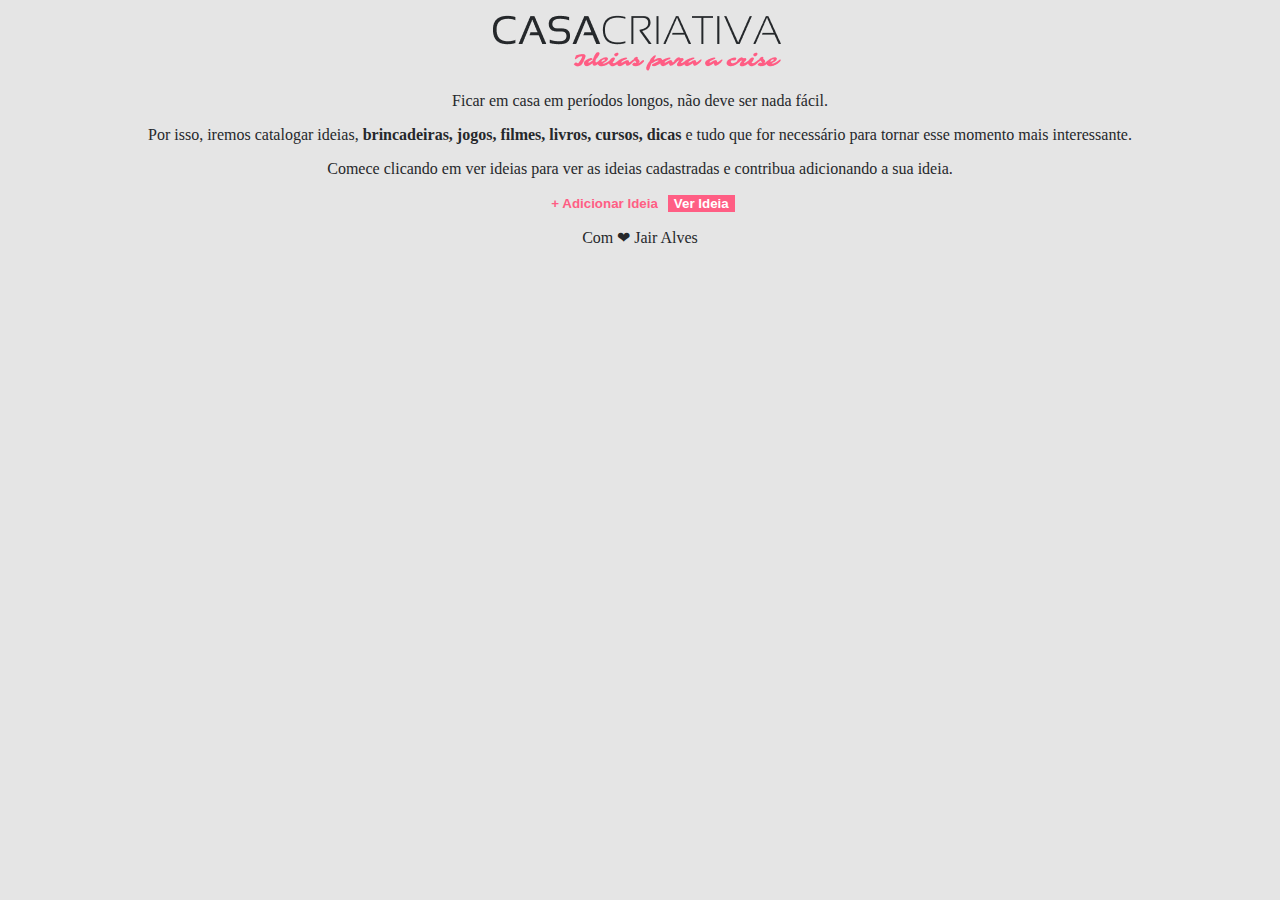
==== index.html @ f2580bc7 "1° Aula do WorkShop para Iniciantes da RocketSeat (Aprendi Novo: .toggle(<nomeDaClasseCriada>))" ====
<!DOCTYPE html>
<html lang="pt-br">
<head>
    <meta charset="UTF-8">
    <meta name="viewport" content="width=device-width, initial-scale=1.0">
    <title>Casa Criativa</title>
    <style>

        body {
            background: #e5e5e5;
            color: #25282B;
            text-align: center;
        }

        button {
            border: none;
            font-weight: bolder;
            background: none;
            color: #ff5e84;
        }

        .fat{
            color: white;
            background-color: #ff5e84;
        }


        #footer a {
            color: #25282b;
            text-decoration: none;
        }

        .hide{
            display: none;
        }
        
    </style>
</head>
<body>
    <img src="img/27pdZLL - Imgur.png" alt="LogoMarca" title="LogoMarca">
    
    <p>
        Ficar em casa em períodos longos, não deve ser nada fácil.
    </p>

    <p>
        Por isso, iremos catalogar ideias, <strong>brincadeiras, jogos, filmes,
        livros, cursos, dicas</strong> e tudo que for necessário para tornar
        esse momento mais interessante.
    </p>

    <p>
        Comece clicando em <span>ver ideias</span> para ver as ideias
        cadastradas e contribua <span>adicionando a sua ideia.</span>
    </p>

    <button>+ Adicionar Ideia</button>
    <button class="fat">Ver Ideia</button>

    <p id="footer">Com ❤ <a href="https://www.facebook.com/jair.alves.3323">Jair Alves</a></p>

    <script>
        document.querySelector('button .fat');
        document.addEventListener('click', function(){
            document.querySelector('#footer').classList.toggle("hide")

        })




    </script>
</body>
</html>
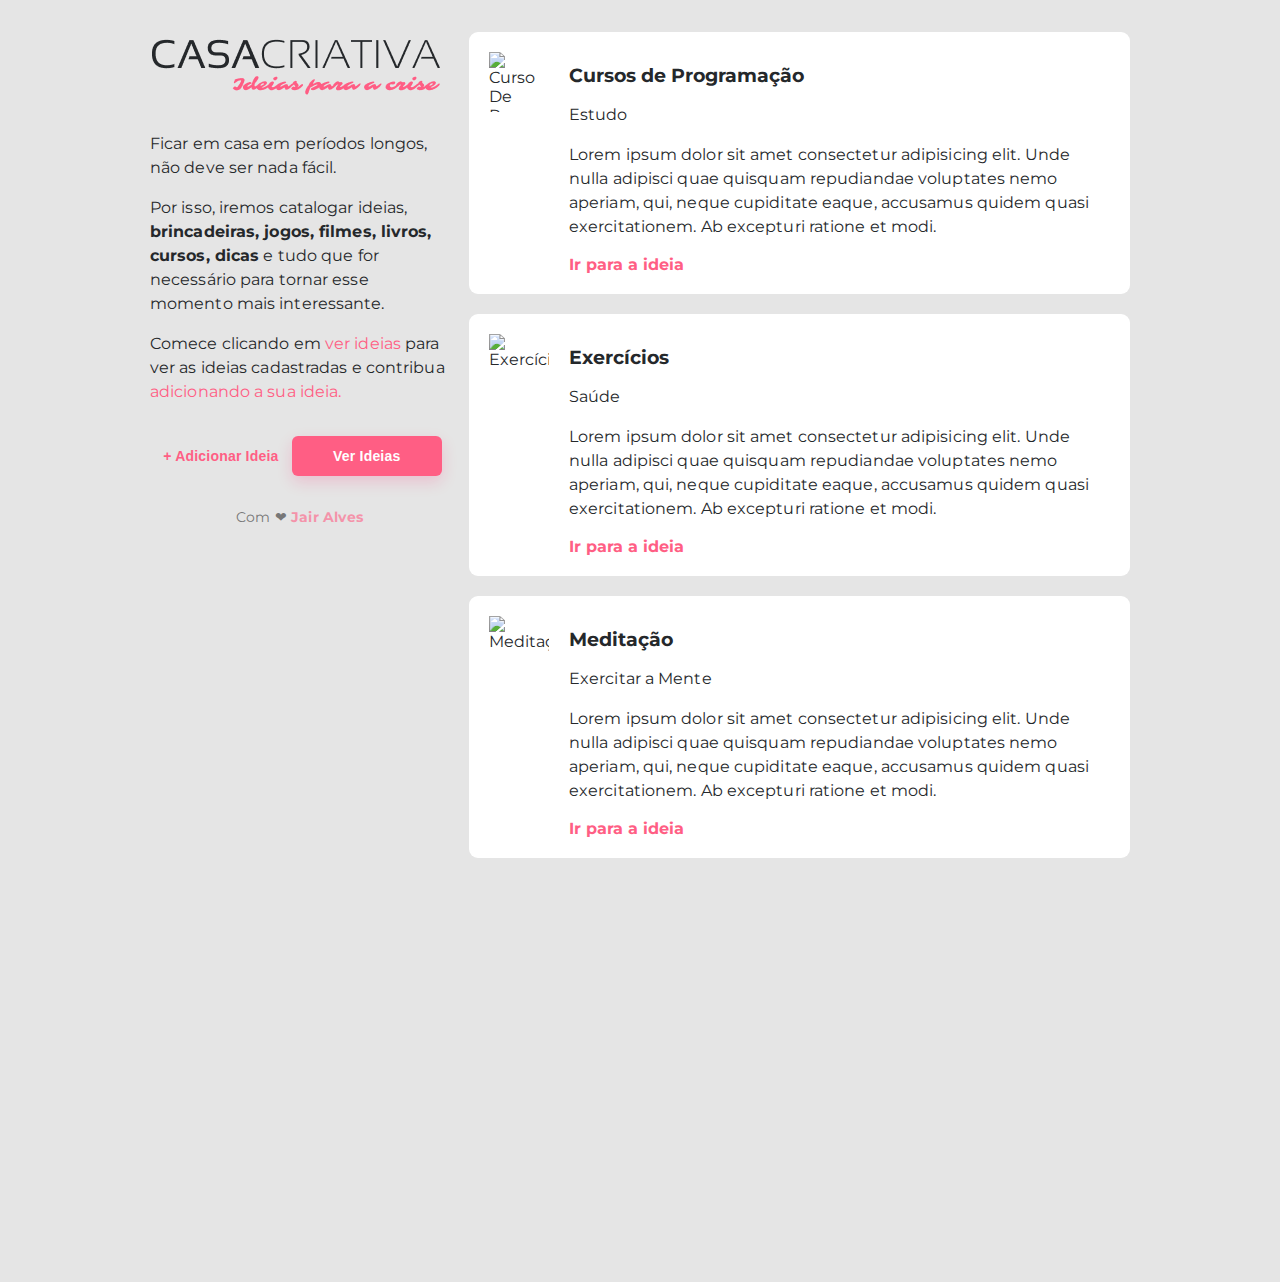
==== commit 502e1518: "Dia 2 - Workshop RocketSeat" ====
--- a/index.html
+++ b/index.html
@@ -4,71 +4,145 @@
     <meta charset="UTF-8">
     <meta name="viewport" content="width=device-width, initial-scale=1.0">
     <title>Casa Criativa</title>
-    <style>
+    <link href="https://fonts.googleapis.com/css?family=Montserrat:300,400,700,900&display=swap" rel="stylesheet">
+    <link rel="stylesheet" href="css/style.css">
+</head>
+<body>
+    <div id="container">
+        
+        <section id="intro">
+            
+            <header>
+                
+                <img src="img/Logo.png" alt="LogoMarca">
+            
+            </header>
+            
+            <main>
+                <p>
+                    Ficar em casa em períodos longos, não deve ser nada fácil.
+                </p>
+    
+                <p>
+                    Por isso, iremos catalogar ideias, <strong>brincadeiras, jogos, filmes,
+                    livros, cursos, dicas</strong> e tudo que for necessário para tornar
+                    esse momento mais interessante.
+                </p>
+    
+                <p>
+                    Comece clicando em <span class="destaque">ver ideias</span> para ver as ideias
+                    cadastradas e contribua <span class="destaque">adicionando a sua ideia.</span>
+                </p>
+            </main>
 
-        body {
-            background: #e5e5e5;
-            color: #25282B;
-            text-align: center;
-        }
+            <section id="buttons">
+                <button onclick="onOff()">+ Adicionar Ideia</button>
+                <button class="fat">Ver Ideias</button>
+            </section>
+            
+            <footer>Com ❤ <a href="https://www.facebook.com/jair.alves.3323">Jair Alves</a></footer>
 
-        button {
-            border: none;
-            font-weight: bolder;
-            background: none;
-            color: #ff5e84;
-        }
-
-        .fat{
-            color: white;
-            background-color: #ff5e84;
-        }
+        </section>
 
 
-        #footer a {
-            color: #25282b;
-            text-decoration: none;
-        }
+        <section id="last-ideas">
+            <div class="idea">
+                <img
+                 src="https://image.flaticon.com/icons/svg/2729/2729007.svg"
+                 alt="Curso De Programação">
 
-        .hide{
-            display: none;
-        }
-        
-    </style>
-</head>
-<body>
-    <img src="img/27pdZLL - Imgur.png" alt="LogoMarca" title="LogoMarca">
+                 <div class="content">
+                     <h3>Cursos de Programação</h3>
+                     <p>Estudo</p>
+                     <div class="description">
+                        Lorem ipsum dolor sit amet consectetur adipisicing elit. Unde nulla adipisci quae quisquam repudiandae 
+                        voluptates nemo aperiam, qui, neque cupiditate eaque, accusamus quidem quasi exercitationem. 
+                        Ab excepturi ratione et modi.
+                     </div>
+                     
+                     <a href="#">Ir para a ideia</a>
+                 </div>
+                 
+            </div>
+
+            <div class="idea">
+                <img
+                 src="https://image.flaticon.com/icons/svg/2729/2729005.svg"
+                 alt="Exercícios">
+
+                 <div class="content">
+                     <h3>Exercícios</h3>
+                     <p>Saúde</p>
+                     <div class="description">
+                        Lorem ipsum dolor sit amet consectetur adipisicing elit. Unde nulla adipisci quae quisquam repudiandae 
+                        voluptates nemo aperiam, qui, neque cupiditate eaque, accusamus quidem quasi exercitationem. 
+                        Ab excepturi ratione et modi.
+                     </div>
+                     
+                     <a href="#">Ir para a ideia</a>
+                 </div>
+                 
+            </div>
+
+            <div class="idea">
+                <img
+                 src="https://image.flaticon.com/icons/svg/2729/2729027.svg"
+                 alt="Meditação">
+
+                 <div class="content">
+                     <h3>Meditação</h3>
+                     <p>Exercitar a Mente</p>
+                     <div class="description">
+                        Lorem ipsum dolor sit amet consectetur adipisicing elit. Unde nulla adipisci quae quisquam repudiandae 
+                        voluptates nemo aperiam, qui, neque cupiditate eaque, accusamus quidem quasi exercitationem. 
+                        Ab excepturi ratione et modi.
+                     </div>
+                     
+                     <a href="#">Ir para a ideia</a>
+                 </div>
+                 
+        </section>
+
+    </div>
+
+    <!-- Modal -->
+
+    <div id="modal" class="hide">
+        <div class="content">
+            <h1>Nova Ideia</h1>
+            <form action="">
+                <div class="input-wraper">
+                    <label for="title">Título da ideia</label>
+                    <input type="text" name="title">
+                </div>
+            
+                <div class="input-wraper">
+                    <label for="category">Categoria</label>
+                    <input type="text" name="category">
+                </div>
+            
+                <div class="input-wraper">
+                    <label for="image">Link da imagem</label>
+                    <input type="url" name="image">
+                </div>
+            
+                <div class="input-wraper">
+                    <label for="description">Descrição</label>
+                    <textarea name="description" cols="30" rows="10"></textarea>
+                </div>
+            
+                <div class="input-wraper">
+                    <label for="link">Link da Imagem</label>
+                    <input type="url" name="link">
+                </div>
+            
+                <button>Salvar</button>
+                <a href="#" onclick="onOff()">X</a>
+            </form>
+            
+            </div>
     
-    <p>
-        Ficar em casa em períodos longos, não deve ser nada fácil.
-    </p>
-
-    <p>
-        Por isso, iremos catalogar ideias, <strong>brincadeiras, jogos, filmes,
-        livros, cursos, dicas</strong> e tudo que for necessário para tornar
-        esse momento mais interessante.
-    </p>
-
-    <p>
-        Comece clicando em <span>ver ideias</span> para ver as ideias
-        cadastradas e contribua <span>adicionando a sua ideia.</span>
-    </p>
-
-    <button>+ Adicionar Ideia</button>
-    <button class="fat">Ver Ideia</button>
-
-    <p id="footer">Com ❤ <a href="https://www.facebook.com/jair.alves.3323">Jair Alves</a></p>
-
-    <script>
-        document.querySelector('button .fat');
-        document.addEventListener('click', function(){
-            document.querySelector('#footer').classList.toggle("hide")
-
-        })
-
-
-
-
-    </script>
+        </div>
+    <script src="js/script.js"></script>
 </body>
 </html>--- a/css/style.css
+++ b/css/style.css
@@ -0,0 +1,228 @@
+body {
+    margin: 0;
+    background: #e5e5e5;
+    color: #25282B;
+    font-family: 'Montserrat', sans-serif;
+}
+
+a{
+    font-weight: bold;
+    color: #ff5e84;
+    text-decoration: none;
+}
+
+a:hover{
+    text-decoration: underline;
+}
+
+p, .description{
+    font-size: 16px;
+    line-height: 24px;
+    letter-spacing: 0.1px;
+}
+
+#container{
+    width: 80%;
+    max-width: 980px;
+    margin: 32px auto;
+    display: flex;
+}
+
+#intro{
+    width: 300px;
+    margin-right: 20px;
+}
+
+main{
+    margin: 32px 0;
+}
+
+main .destaque{
+    color: #ff5e84;
+}
+
+#buttons{
+    display: flex;
+    justify-content: space-evenly;
+    margin-bottom: 32px;
+}
+
+button {
+    border: none;
+    font-weight: bolder;
+    background: none;
+    color: #ff5e84;
+    outline: none;
+
+    font-size: 14px;
+    font-weight: bold;
+    line-height: 18px;
+    letter-spacing: 0.2px;
+}
+
+
+.fat{
+    width: 150px;
+    height: 40px;
+    border-radius: 6px;
+    box-shadow: 0 6px 16px rgba(255, 0, 92, 0.16);
+    color: white;
+    background-color: #ff5e84;
+    outline: none;
+}
+
+
+button:hover{
+    text-decoration: underline;
+    cursor: pointer;
+    font-weight: bold;
+}
+
+.fat:hover{
+    text-decoration: none;
+    font-weight: bold;
+}
+
+footer{
+    text-align: center;
+    font-size: 14px;
+    font-weight: 400;
+    line-height: 18px;
+    letter-spacing: 0.2px;
+
+    color: #777;
+}
+
+footer a {
+    opacity: 0.6;
+}
+
+footer a:hover{
+    font-weight: bold;
+    color: #ff5e84;
+}
+
+.idea{
+    display: flex;
+    border-radius: 9px;
+    background-color: #fff;
+    padding: 20px;
+    margin-bottom: 20px;
+}
+
+#last-ideas .idea:nth-child(3){
+    margin-bottom: 0;
+}
+
+.idea h3{
+    margin: 12px 0;
+}
+
+.idea .description{
+    margin: 16px 0;
+}
+
+.idea img{
+    width: 60px;
+    height: 60px;
+    margin-right: 20px;
+}
+
+/* Modal */
+
+#modal{
+    background-color: #ff5e84;
+
+    position: absolute;
+    top: 0;
+
+    width: 98.5vw;
+    height: 142.4vh;
+
+    display: flex;
+    justify-content: center;
+
+    transition: 0.5s;
+}
+
+#modal .content{
+    margin-top: 10px;
+    color: white;
+}
+
+#modal .content h1{
+    text-align: center;
+    text-transform: uppercase;
+}
+
+#modal form{
+    width: 80%;
+    max-width: 800px;
+    margin: 0 auto;
+
+    display: grid;
+    grid-template-columns: 1fr 1fr;
+    gap: 20px;
+
+}
+
+#modal .input-wraper:nth-child(3),
+#modal .input-wraper:nth-child(4),
+#modal .input-wraper:nth-child(5){
+    grid-column: span 2;
+}
+
+form input, form textarea {
+    width: 100%;
+    padding: 12px;
+    box-sizing: border-box;
+    border-radius: 6px;
+    border: 1px solid rgba(141, 25, 52, 0.5);
+    outline: none;
+    font-size: 16px;
+}
+
+form label{
+    font-weight: 600;
+    line-height: 32px;
+    letter-spacing: 0.8px;
+}
+
+form button{
+    background-color: white;
+    margin: 32px 0;
+    width: 150px;
+    height: 40px;
+    border-radius: 6px;
+    cursor: pointer;
+    grid-column: 2;
+    justify-self: end;
+    transition: 400ms;
+}
+
+form button:hover{
+    background-color: #0984e3;
+    color: white;
+    text-decoration: none;
+}
+
+form a{
+    box-sizing: border-box;
+    color: white;
+    width: 80px;
+    height: 80px;
+    border-radius: 50%;
+    font-size: 36px;
+    padding: 18px 0 0 25px;
+    position: absolute;
+    top: 0;
+    left: 0;
+}
+form a:hover{
+    text-decoration: none;
+    cursor: pointer;
+}
+#modal.hide{
+    opacity: 0;
+    visibility: hidden;
+}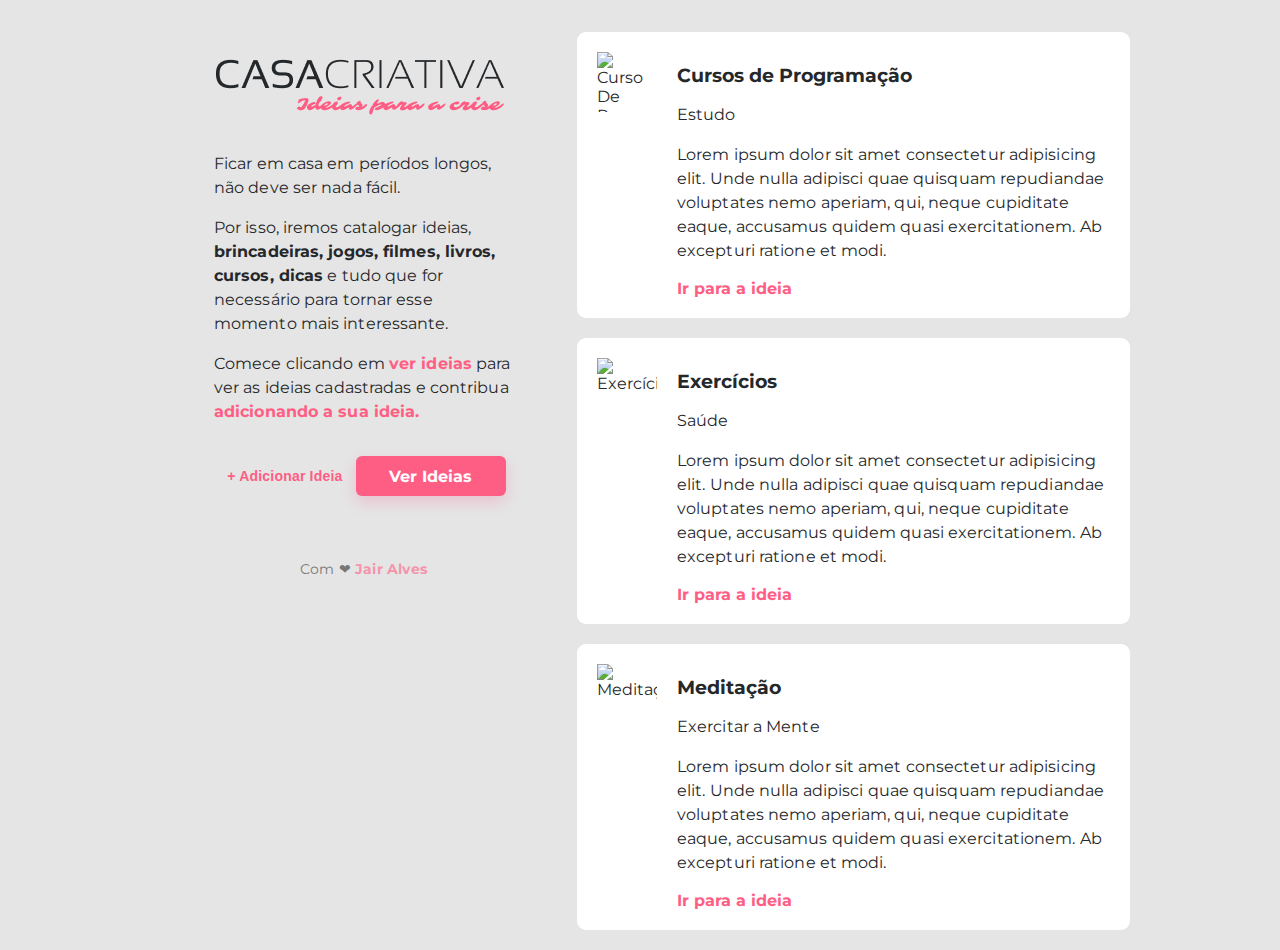
==== commit 46a814cf: "3° Aula do Workshop da Rocketseat Concluído" ====
--- a/index.html
+++ b/index.html
@@ -2,7 +2,6 @@
 <html lang="pt-br">
 <head>
     <meta charset="UTF-8">
-    <meta name="viewport" content="width=device-width, initial-scale=1.0">
     <title>Casa Criativa</title>
     <link href="https://fonts.googleapis.com/css?family=Montserrat:300,400,700,900&display=swap" rel="stylesheet">
     <link rel="stylesheet" href="css/style.css">
@@ -13,12 +12,14 @@
         <section id="intro">
             
             <header>
-                
-                <img src="img/Logo.png" alt="LogoMarca">
+                <a href="#">
+                    <img src="img/Logo.png" alt="LogoMarca">
+                </a>
             
             </header>
             
             <main>
+
                 <p>
                     Ficar em casa em períodos longos, não deve ser nada fácil.
                 </p>
@@ -30,76 +31,91 @@
                 </p>
     
                 <p>
-                    Comece clicando em <span class="destaque">ver ideias</span> para ver as ideias
-                    cadastradas e contribua <span class="destaque">adicionando a sua ideia.</span>
+                    Comece clicando em <a href="ideias.html" class="destaque">ver ideias</a> para ver as ideias
+                    cadastradas e contribua <a href="#" onclick="onOff()" class="destaque">adicionando a sua ideia.</a>
                 </p>
+            
             </main>
 
             <section id="buttons">
+                
                 <button onclick="onOff()">+ Adicionar Ideia</button>
-                <button class="fat">Ver Ideias</button>
+                <a href="ideias.html" class="button">Ver Ideias</a>
+            
             </section>
             
-            <footer>Com ❤ <a href="https://www.facebook.com/jair.alves.3323">Jair Alves</a></footer>
+            <footer>
+                Com ❤ <a href="https://www.facebook.com/jair.alves.3323" target="_blank">Jair Alves</a>
+            </footer>
 
         </section>
 
 
         <section id="last-ideas">
             <div class="idea">
-                <img
-                 src="https://image.flaticon.com/icons/svg/2729/2729007.svg"
-                 alt="Curso De Programação">
+                
+                <img src="https://image.flaticon.com/icons/svg/2729/2729007.svg" alt="Curso De Programação">
 
-                 <div class="content">
-                     <h3>Cursos de Programação</h3>
-                     <p>Estudo</p>
-                     <div class="description">
+                <div class="content">
+                    <h3>Cursos de Programação</h3>
+
+                    <p>Estudo</p>
+
+                    <div class="description">
+
                         Lorem ipsum dolor sit amet consectetur adipisicing elit. Unde nulla adipisci quae quisquam repudiandae 
                         voluptates nemo aperiam, qui, neque cupiditate eaque, accusamus quidem quasi exercitationem. 
                         Ab excepturi ratione et modi.
-                     </div>
+
+                    </div>
                      
-                     <a href="#">Ir para a ideia</a>
+                    <a href="#">Ir para a ideia</a>
+                 
+                </div>
+                 
+            </div>
+
+            <div class="idea">
+                <img src="https://image.flaticon.com/icons/svg/2729/2729005.svg" alt="Exercícios">
+
+                 <div class="content">
+
+                    <h3>Exercícios</h3>
+                     
+                    <p>Saúde</p>
+                     
+                    <div class="description">
+
+                        Lorem ipsum dolor sit amet consectetur adipisicing elit. Unde nulla adipisci quae quisquam repudiandae 
+                        voluptates nemo aperiam, qui, neque cupiditate eaque, accusamus quidem quasi exercitationem. 
+                        Ab excepturi ratione et modi.
+                     
+                    </div>
+                     
+                    <a href="#">Ir para a ideia</a>
+
                  </div>
                  
             </div>
 
             <div class="idea">
-                <img
-                 src="https://image.flaticon.com/icons/svg/2729/2729005.svg"
-                 alt="Exercícios">
+                <img src="https://image.flaticon.com/icons/svg/2729/2729027.svg" alt="Meditação">
 
-                 <div class="content">
-                     <h3>Exercícios</h3>
-                     <p>Saúde</p>
-                     <div class="description">
+                <div class="content">
+                    
+                    <h3>Meditação</h3>
+                    
+                    <p>Exercitar a Mente</p>
+                    
+                    <div class="description">
                         Lorem ipsum dolor sit amet consectetur adipisicing elit. Unde nulla adipisci quae quisquam repudiandae 
                         voluptates nemo aperiam, qui, neque cupiditate eaque, accusamus quidem quasi exercitationem. 
                         Ab excepturi ratione et modi.
-                     </div>
+                    </div>
                      
-                     <a href="#">Ir para a ideia</a>
-                 </div>
+                <a href="#">Ir para a ideia</a>
                  
             </div>
-
-            <div class="idea">
-                <img
-                 src="https://image.flaticon.com/icons/svg/2729/2729027.svg"
-                 alt="Meditação">
-
-                 <div class="content">
-                     <h3>Meditação</h3>
-                     <p>Exercitar a Mente</p>
-                     <div class="description">
-                        Lorem ipsum dolor sit amet consectetur adipisicing elit. Unde nulla adipisci quae quisquam repudiandae 
-                        voluptates nemo aperiam, qui, neque cupiditate eaque, accusamus quidem quasi exercitationem. 
-                        Ab excepturi ratione et modi.
-                     </div>
-                     
-                     <a href="#">Ir para a ideia</a>
-                 </div>
                  
         </section>
 
@@ -111,6 +127,7 @@
         <div class="content">
             <h1>Nova Ideia</h1>
             <form action="">
+
                 <div class="input-wraper">
                     <label for="title">Título da ideia</label>
                     <input type="text" name="title">
@@ -128,21 +145,23 @@
             
                 <div class="input-wraper">
                     <label for="description">Descrição</label>
-                    <textarea name="description" cols="30" rows="10"></textarea>
+                    <textarea name="description" cols="30" rows="6"></textarea>
                 </div>
             
                 <div class="input-wraper">
-                    <label for="link">Link da Imagem</label>
+                    <label for="link">Link da ideia</label>
                     <input type="url" name="link">
                 </div>
             
                 <button>Salvar</button>
                 <a href="#" onclick="onOff()">X</a>
+            
             </form>
             
-            </div>
+        </div>
+            
+    </div>
     
-        </div>
     <script src="js/script.js"></script>
 </body>
 </html>--- a/css/style.css
+++ b/css/style.css
@@ -3,6 +3,7 @@
     background: #e5e5e5;
     color: #25282B;
     font-family: 'Montserrat', sans-serif;
+    position: relative;
 }
 
 a{
@@ -13,6 +14,10 @@
 
 a:hover{
     text-decoration: underline;
+}
+
+.removeScroll{
+    overflow: hidden;
 }
 
 p, .description{
@@ -24,13 +29,16 @@
 #container{
     width: 80%;
     max-width: 980px;
-    margin: 32px auto;
+    margin: 0 auto;
     display: flex;
 }
 
 #intro{
     width: 300px;
-    margin-right: 20px;
+}
+
+#intro, #last-ideas{
+    margin: 32px 0 20px 64px;
 }
 
 main{
@@ -60,8 +68,7 @@
     letter-spacing: 0.2px;
 }
 
-
-.fat{
+.button{
     width: 150px;
     height: 40px;
     border-radius: 6px;
@@ -69,8 +76,11 @@
     color: white;
     background-color: #ff5e84;
     outline: none;
-}
-
+
+    display: flex;
+    justify-content: center;
+    align-items: center;
+}
 
 button:hover{
     text-decoration: underline;
@@ -78,9 +88,10 @@
     font-weight: bold;
 }
 
-.fat:hover{
+.button:hover{
     text-decoration: none;
     font-weight: bold;
+    background-color: #0984e3;
 }
 
 footer{
@@ -110,6 +121,10 @@
     margin-bottom: 20px;
 }
 
+#last-ideas .idea:last-child{
+    margin: 0;
+}
+
 #last-ideas .idea:nth-child(3){
     margin-bottom: 0;
 }
@@ -135,9 +150,9 @@
 
     position: absolute;
     top: 0;
-
-    width: 98.5vw;
-    height: 142.4vh;
+    bottom: 0;
+    left: 0;
+    right: 0;
 
     display: flex;
     justify-content: center;
@@ -145,12 +160,23 @@
     transition: 0.5s;
 }
 
+#modal.addScroll{
+    overflow: auto;
+}
+
+#modal.hide{
+    opacity: 0;
+    visibility: hidden;
+}
+
 #modal .content{
-    margin-top: 10px;
+    margin-top: 1%;
     color: white;
 }
 
+
 #modal .content h1{
+    margin-bottom: 0;
     text-align: center;
     text-transform: uppercase;
 }
@@ -158,7 +184,7 @@
 #modal form{
     width: 80%;
     max-width: 800px;
-    margin: 0 auto;
+    margin: 20px auto;
 
     display: grid;
     grid-template-columns: 1fr 1fr;
@@ -174,12 +200,14 @@
 
 form input, form textarea {
     width: 100%;
-    padding: 12px;
+    padding: 7px;
     box-sizing: border-box;
     border-radius: 6px;
     border: 1px solid rgba(141, 25, 52, 0.5);
     outline: none;
     font-size: 16px;
+    font-weight: 400;
+    letter-spacing: 0.1;
 }
 
 form label{
@@ -190,7 +218,7 @@
 
 form button{
     background-color: white;
-    margin: 32px 0;
+    margin: 2% 0;
     width: 150px;
     height: 40px;
     border-radius: 6px;
@@ -218,11 +246,84 @@
     top: 0;
     left: 0;
 }
+
 form a:hover{
     text-decoration: none;
     cursor: pointer;
 }
-#modal.hide{
-    opacity: 0;
-    visibility: hidden;
+
+/*IDEIAS.HTML*/
+
+#page-ideias header{
+    display: flex;
+    justify-content: space-around;
+    max-width: 980px;
+    margin: auto;
+}
+
+header nav{
+    display: flex;
+    justify-content: center;
+    align-items: center;
+}
+
+header img{
+    margin-top: 20px;
+}
+
+header li{
+    list-style-type: none;
+    margin-right: 20px;
+    
+    display: flex;
+    justify-content: center;
+    align-items: center;
+}
+
+header li:last-child{
+    margin: 0;
+}
+
+header li a{
+    color: #25282B;
+}
+
+#page-ideias section{
+    text-align: center;
+}
+
+section #apresentacao{
+    opacity: 0.7;
+}
+
+#title{
+    margin: 0;
+    font-size: 28px;
+}
+
+#ideas{
+    width: 80%;
+    max-width: 980px;
+    margin: auto;
+}
+
+#page-ideias #ideas{
+    display: grid;
+    grid-template-columns: 1fr 1fr;
+    gap: 20px;
+}
+#page-ideias section #ideas .idea{
+    margin: 0;
+}
+
+#page-ideias footer{
+    margin-bottom: 64px;
+}
+
+footer, #ideas, #apresentacao{
+    margin-top: 64px;
+}
+
+#page-ideias #modal{
+    top: 0;
 }